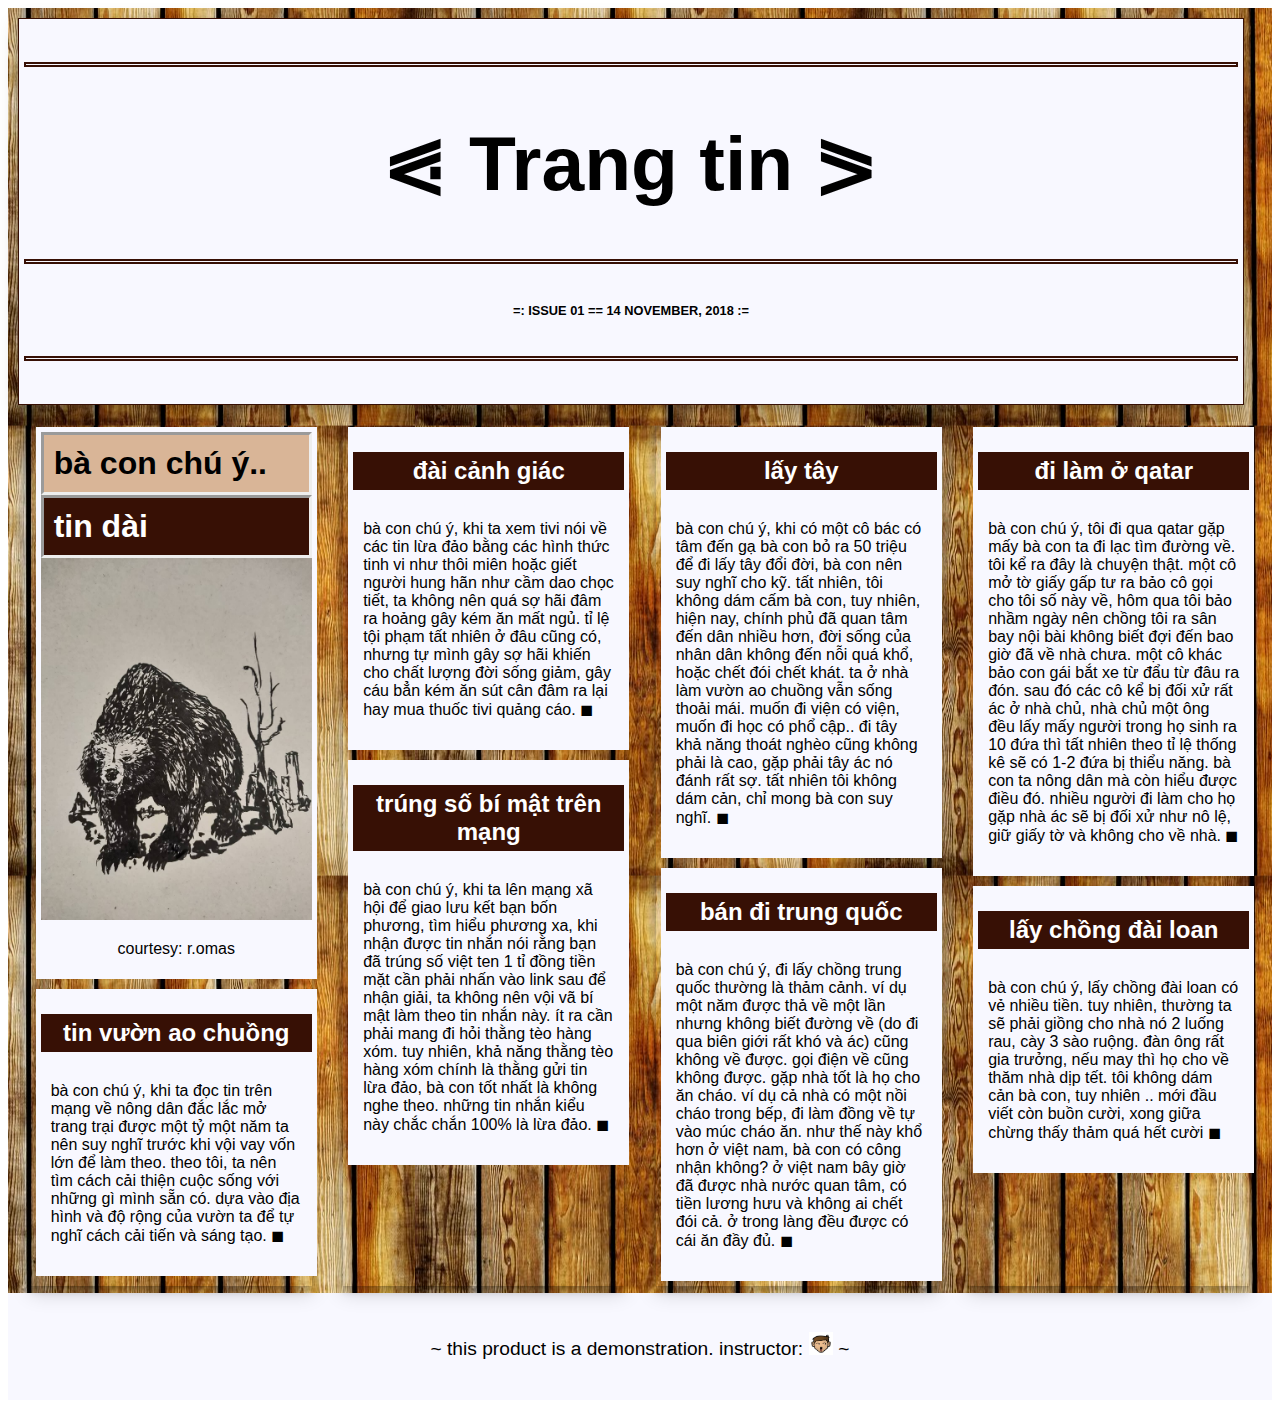
==== index.html @ b13876f1 "Add files via upload" ====
<!doctype html>
<html lang="vi">
  <head>

     <meta charset="utf-8">
    <meta name="viewport" content="width=device-width, initial-scale=1.0">
    <title> Trang tin </title>

    
    
    <style>

      * {
      box-sizing: border-box;
      }
      
      .flex-container {
      display: flex;
      flex-flow: column wrap;
      background: url(wood.jpg) repeat center;
      justify-content: space-around;
      }
     
      .header {
      background-color: ghostwhite;
      box-shadow: 0 4px 8px 0 rgba(0,0,0,0.2), 0 6px 20px 0 rgba(0,0,0,0.19);
      border: 1px solid #371005;
      width: 98%;
      margin: 10px;
      text-align: center;
      font-size: 2vw;
      font-family: helvetica;
      padding: 5px;
      }

      .line {
      border: 2px solid #371005;
      padding: 0.5px;
      }

      .navbar {
      display: flex;
      flex-direction: column;
      background-color: #371005;
      }

      .navbar a {
      color: white;
      font-size: 1.5vw;
      font-weight: bold;
      text-decoration: none;
      border-style: inset;
      text-align: left;
      padding: 10px;
      }

      .navbar a.active {
      background-color: #d9b597;
      color: black;
      }

      .navbar a:hover:not(.active) {
      background-color: #a74c2a;
      color: black;
      }

      .row {
      display: flex;
      width: 100%;
      flex-flow: row wrap;
      padding: 7px;
      justify-content: space-around;
      }

      .column {
      display: flex;
      width: 22.5%;
      box-shadow: 0 4px 8px 0 rgba(0,0,0,0.2), 0 6px 20px 0 rgba(0,0,0,0.19);      
      flex-flow: column wrap;
      align-items: center;
      }
      
      .piece {
      background-color: ghostwhite;
    width: 100%;
      height: auto;
      margin: 5px;
      padding: 5px;
      font-family: helvetica;
      }

      .news {
      color: white;
      background-color: #371005;
      padding: 5px;
      text-align: center;
      }

      .news-body {
      color: black;
      padding: 10px;
      }

      .footer {
      padding: 20px;
      text-align: center;
      background: ghostwhite;
      font-family: helvetica;
      font-size: 1vw;
      }

      @media only screen and (max-width: 600px) {
      .column {width: 95%;}
      .header {
      width: 96%;
      font-size: 3vw;
      }
      .navbar a {
      font-size: 3vw;
      }
      .footer {
      font-size: 2vw;
      }
      }
      @media only screen and (min-width: 600px) {
      .column {width: 45%;}
      .header {
      width: 97%;
      font-size: 3vw;
      }
      .navbar a {
      font-size: 2.5vw;
      }
      .footer {
      font-size: 1.5vw;
      }
      }
      @media only screen and (min-width: 992px) {
      .column {width: 22.5%;}
      }
   

    </style>
  </head>
  <body>
    <div class="flex-container">

      <div class="header">
	<p class="line"></p>
	<h1> &#10903 Trang tin &#10902 </h1>
	<p class="line"></p>
	<p style="font-size: 1vw;font-weight:bold"> =: ISSUE 01 == 14 NOVEMBER, 2018 := </p>
 	<p class="line"></p>
      </div>

      <div class="row">
	<div class="column">
	  <div class="piece">
	    <div class="navbar">
	      
	      <a class="active" href="index.html"> bà con chú ý.. </a>
	      <a href="post.html"> tin dài </a>
	      
	    </div>
	    <div>
	      <img src="bear.jpg" alt="bear by r.omas" width="100%">
	      <div> <p style="text-align: center"> courtesy: r.omas </p> </div>
	    </div>
	  </div>
	
	  <div class="piece">
	    <article>
	      <h2 class="news"> tin vườn ao chuồng   </h2>
	      <p class="news-body">
		bà con chú ý, khi ta đọc tin trên mạng về nông dân đắc lắc mở trang trại được một tỷ một năm ta nên suy nghĩ trước khi vội vay vốn lớn để làm theo. theo tôi, ta nên tìm cách cải thiện cuộc sống với những gì mình sẵn có. dựa vào địa hình và độ rộng của vườn ta để tự nghĩ cách cải tiến và sáng tạo. &#9724
	      </p>
	    </article>
	  </div>
	  
	</div>
	
	<div class="column">
	  <div class="piece"> <h2 class="news"> đài cảnh giác </h2>
	    <p class="news-body"> bà con chú ý, khi ta xem tivi nói về các tin lừa đảo bằng các hình thức tinh vi như thôi miên hoặc giết người hung hãn như cầm dao chọc tiết, ta không nên quá sợ hãi đâm ra hoảng gây kém ăn mất ngủ. tỉ lệ tội phạm tất nhiên ở đâu cũng có, nhưng tự mình gây sợ hãi khiến cho chất lượng đời sống giảm, gây cáu bẳn kém ăn sút cân đâm ra lại hay mua thuốc tivi quảng cáo. &#9724</p>
	  </div>
	  <div class="piece"> <h2 class="news"> trúng số bí mật trên mạng  </h2>
	    <p class="news-body"> bà con chú ý, khi ta lên mạng xã hội để giao lưu kết bạn bốn phương, tìm hiểu phương xa, khi nhận được tin nhắn nói rằng bạn đã trúng số việt ten 1 tỉ đồng tiền mặt cần phải nhấn vào link sau để nhận giải, ta không nên vội vã bí mật làm theo tin nhắn này. ít ra cần phải mang đi hỏi thằng tèo hàng xóm. tuy nhiên, khả năng thằng tèo hàng xóm chính là thằng gửi tin lừa đảo, bà con tốt nhất là không nghe theo. những tin nhắn kiểu này chắc chắn 100% là lừa đảo. &#9724 </p>
	  </div>
	</div>
	<div class="column">
	  <div class="piece"> <h2 class="news"> lấy tây  </h2>
	    <p class="news-body"> bà con chú ý, khi có một cô bác có tâm đến gạ bà con bỏ ra 50 triệu để đi lấy tây đổi đời, bà con nên suy nghĩ cho kỹ. tất nhiên, tôi không dám cấm bà con, tuy nhiên, hiện nay, chính phủ đã quan tâm đến dân nhiều hơn, đời sống của nhân dân không đến nỗi quá khổ, hoặc chết đói chết khát. ta ở nhà làm vườn ao chuồng vẫn sống thoải mái. muốn đi viện có viện, muốn đi học có phổ cập.. đi tây khả năng thoát nghèo cũng không phải là cao, gặp phải tây ác nó đánh rất sợ. tất nhiên tôi không dám cản, chỉ mong bà con suy nghĩ. &#9724 </p>
	  </div>
	
	  <div class="piece"> <h2 class="news"> bán đi trung quốc  </h2>
	    <p class="news-body"> bà con chú ý, đi lấy chồng trung quốc thường là thảm cảnh. ví dụ một năm được thả về một lần nhưng không biết đường về (do đi qua biên giới rất khó và ác) cũng không về được. gọi điện về cũng không được. gặp nhà tốt là họ cho ăn cháo. ví dụ cả nhà có một nồi cháo trong bếp, đi làm đồng về tự vào múc cháo ăn. như thế này khổ hơn ở việt nam, bà con có công nhận không? ở việt nam bây giờ đã được nhà nước quan tâm, có tiền lương hưu và không ai chết đói cả. ở trong làng đều được có cái ăn đầy đủ. &#9724</p>
	  </div>
	</div>
	<div class="column">
	  <div class="piece"> <h2 class="news"> đi làm ở qatar   </h2>
	    <p class="news-body"> bà con chú ý, tôi đi qua qatar gặp mấy bà con ta đi lạc tìm đường về. tôi kể ra đây là chuyện thật. một cô mở tờ giấy gấp tư ra bảo cô gọi cho tôi số này về, hôm qua tôi bảo nhầm ngày nên chồng tôi ra sân bay nội bài không biết đợi đến bao giờ đã về nhà chưa. một cô khác bảo con gái bắt xe từ đẩu từ đâu ra đón. sau đó các cô kể bị đối xử rất ác ở nhà chủ, nhà chủ một ông  đều lấy mấy người trong họ sinh ra 10 đứa thì tất nhiên theo tỉ lệ thống kê sẽ có 1-2 đứa bị thiểu năng. bà con ta nông dân mà còn hiểu được điều đó. nhiều người đi làm cho họ gặp nhà ác sẽ bị đối xử như nô lệ, giữ giấy tờ và không cho về nhà. &#9724  </p> </div>

	  <div class="piece"> <h2 class="news"> lấy chồng đài loan   </h2>
	    <p class="news-body"> bà con chú ý, lấy chồng đài loan có vẻ nhiều tiền. tuy nhiên, thường ta sẽ phải giồng cho nhà nó 2 luống rau, cày 3 sào ruộng. đàn ông rất gia trưởng, nếu may thì họ cho về thăm nhà dịp tết. tôi không dám cản bà con, tuy nhiên .. mới đầu viết còn buồn cười, xong giữa chừng thấy thảm quá hết cười &#9724 </p> </div>
	</div>
      </div>
    </div>

    <div class="footer">
      <p> ~ this product is a demonstration. instructor: <img src="mint.jpg" alt="t.hang" width="2%"> ~ </p>
      </div>
    
  </body>
</html>
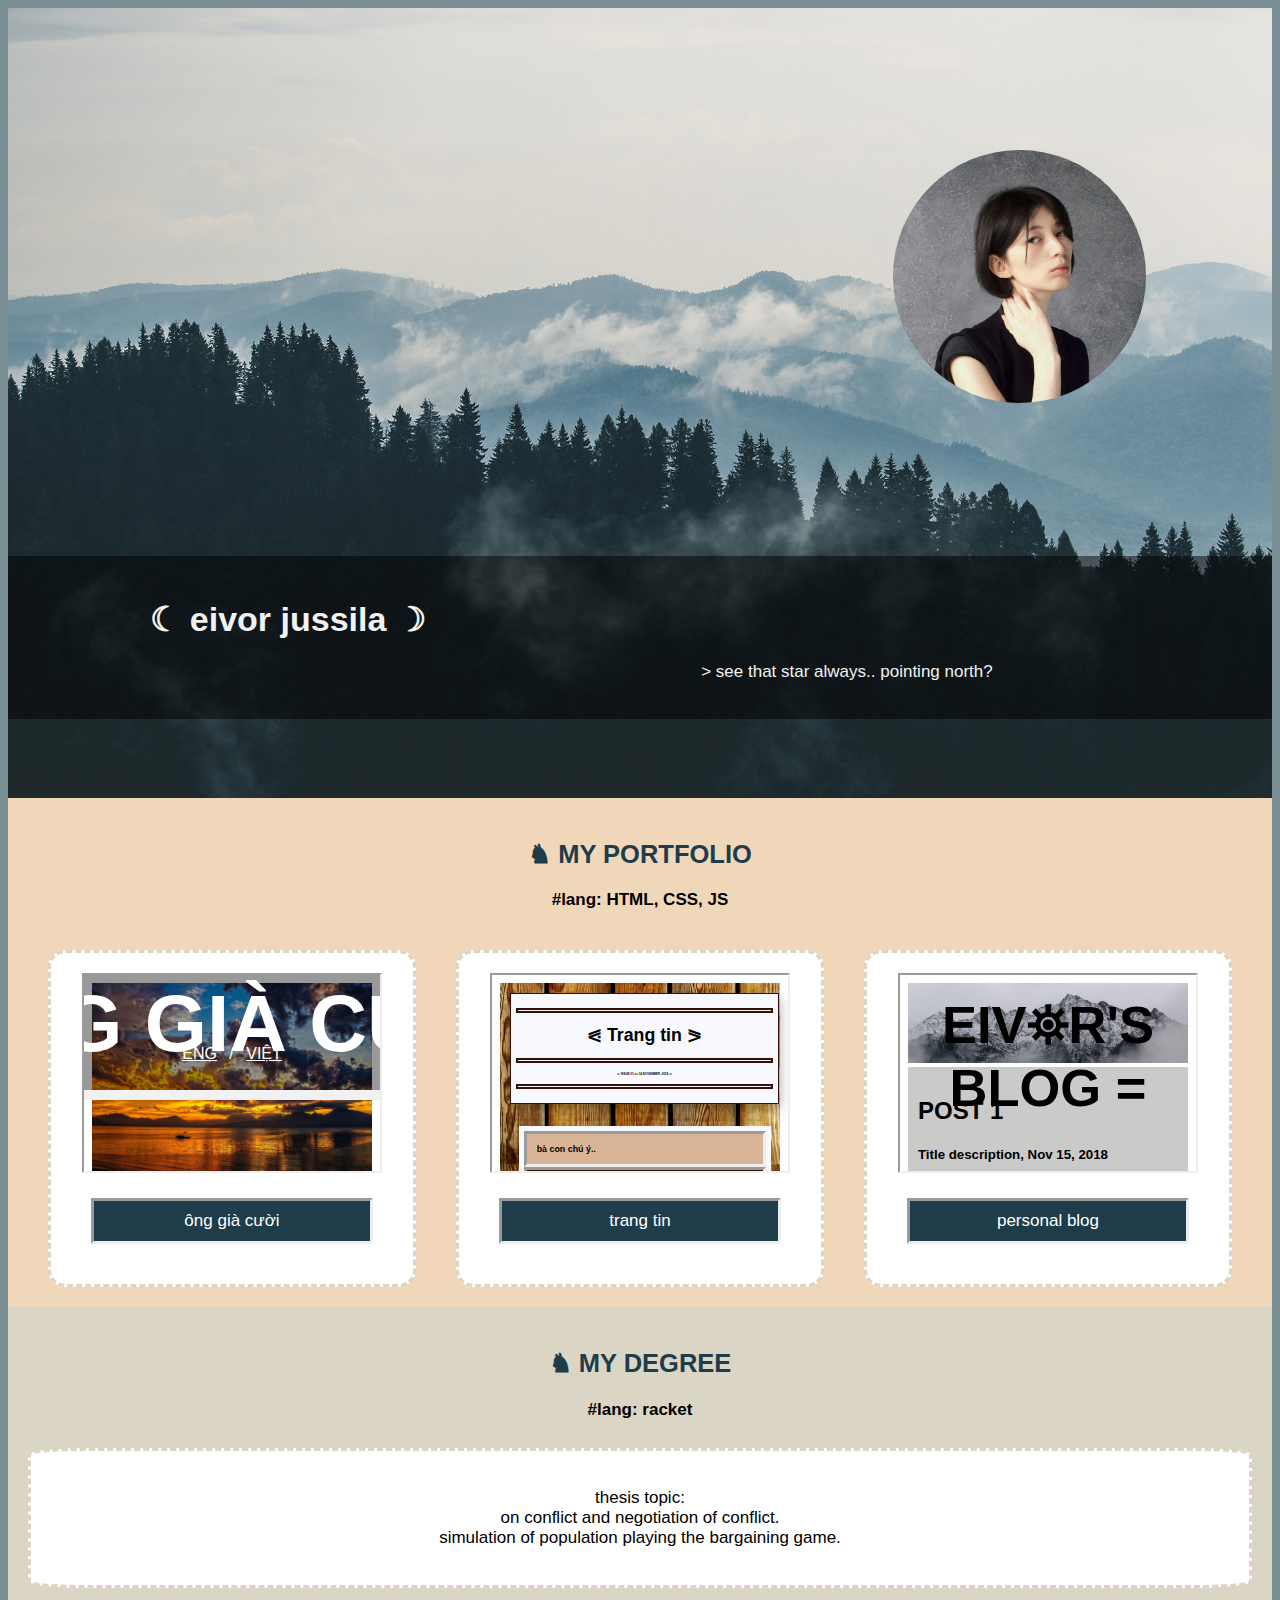
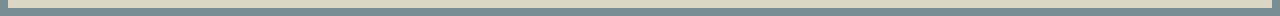
==== commit 70195afd: "Add files via upload" ====
--- a/index.html
+++ b/index.html
@@ -1,215 +1,172 @@
 <!doctype html>
-<html lang="vi">
-  <head>
+<html>
+<head>
+  <title>eivor</title>
+  <meta charset="utf-8">
+<meta name="viewport" content="width=device-width, initial-scale=1">
+<style type="text/css">
+* {
+  box-sizing: border-box;
+}
 
-     <meta charset="utf-8">
-    <meta name="viewport" content="width=device-width, initial-scale=1.0">
-    <title> Trang tin </title>
+body {
+  background-color: #798e93;
 
-    
-    
-    <style>
+  font-family: arial;
+  font-size: 17px;
+}
 
-      * {
-      box-sizing: border-box;
-      }
-      
-      .flex-container {
-      display: flex;
-      flex-flow: column wrap;
-      background: url(wood.jpg) repeat center;
-      justify-content: space-around;
-      }
-     
-      .header {
-      background-color: ghostwhite;
-      box-shadow: 0 4px 8px 0 rgba(0,0,0,0.2), 0 6px 20px 0 rgba(0,0,0,0.19);
-      border: 1px solid #371005;
-      width: 98%;
-      margin: 10px;
-      text-align: center;
-      font-size: 2vw;
-      font-family: helvetica;
-      padding: 5px;
-      }
+h2 {
+  color: #1f3c4a;
+}
 
-      .line {
-      border: 2px solid #371005;
-      padding: 0.5px;
-      }
 
-      .navbar {
-      display: flex;
-      flex-direction: column;
-      background-color: #371005;
-      }
 
-      .navbar a {
-      color: white;
-      font-size: 1.5vw;
-      font-weight: bold;
-      text-decoration: none;
-      border-style: inset;
-      text-align: left;
-      padding: 10px;
-      }
+.container {
+  position: relative;
+  width: 100%;
+  margin: 0 auto;
+}
 
-      .navbar a.active {
-      background-color: #d9b597;
-      color: black;
-      }
+.container img {
+  vertical-align: middle;
+}
 
-      .navbar a:hover:not(.active) {
-      background-color: #a74c2a;
-      color: black;
-      }
+.container .ava {
+  width: 20%;
+  position: absolute;
+  bottom: 50%;
+  left: 70%;
+  border-radius: 50%;
+}
 
-      .row {
-      display: flex;
-      width: 100%;
-      flex-flow: row wrap;
-      padding: 7px;
-      justify-content: space-around;
-      }
+.container .content {
+  position: absolute;
+  bottom: 10%;
+  background: rgba(0,0,0);
+  background: rgba(0,0,0,0.5);
+  color: #f1f1f1;
+  width: 100%;
+  padding: 20px;
+}
 
-      .column {
-      display: flex;
-      width: 22.5%;
-      box-shadow: 0 4px 8px 0 rgba(0,0,0,0.2), 0 6px 20px 0 rgba(0,0,0,0.19);      
-      flex-flow: column wrap;
-      align-items: center;
-      }
-      
-      .piece {
-      background-color: ghostwhite;
-    width: 100%;
-      height: auto;
-      margin: 5px;
-      padding: 5px;
-      font-family: helvetica;
-      }
+.bodybox {
+  display: flex;
+  flex-flow: column wrap;
+  height: auto;
+}
 
-      .news {
-      color: white;
-      background-color: #371005;
-      padding: 5px;
-      text-align: center;
-      }
+.section, .row {
+  background-color: #f1d7b9;
+}
 
-      .news-body {
-      color: black;
-      padding: 10px;
-      }
+.section, .row, .degree {
+  padding: 20px;
+  text-align: center;
+}
 
-      .footer {
-      padding: 20px;
-      text-align: center;
-      background: ghostwhite;
-      font-family: helvetica;
-      font-size: 1vw;
-      }
+.degree {
+  background-color: #dbd5c5;
+}
 
-      @media only screen and (max-width: 600px) {
-      .column {width: 95%;}
-      .header {
-      width: 96%;
-      font-size: 3vw;
-      }
-      .navbar a {
-      font-size: 3vw;
-      }
-      .footer {
-      font-size: 2vw;
-      }
-      }
-      @media only screen and (min-width: 600px) {
-      .column {width: 45%;}
-      .header {
-      width: 97%;
-      font-size: 3vw;
-      }
-      .navbar a {
-      font-size: 2.5vw;
-      }
-      .footer {
-      font-size: 1.5vw;
-      }
-      }
-      @media only screen and (min-width: 992px) {
-      .column {width: 22.5%;}
-      }
-   
+.row {
+  display: flex;
+  flex-flow: row wrap;
+  height: auto;
+  justify-content: space-around;
+}
 
-    </style>
-  </head>
-  <body>
-    <div class="flex-container">
+.card {
+  width: 30%;
+}
 
-      <div class="header">
-	<p class="line"></p>
-	<h1> &#10903 Trang tin &#10902 </h1>
-	<p class="line"></p>
-	<p style="font-size: 1vw;font-weight:bold"> =: ISSUE 01 == 14 NOVEMBER, 2018 := </p>
- 	<p class="line"></p>
-      </div>
+.card, .strip {
+    box-shadow: 0 4px 8px 0 rgba(0,0,0,0,2);
+    transition: 0.3s;
+    padding: 20px;
+    background-color: white;
+    border-radius: 5%;
+    border: 3px dashed #dbd5c5;
+    text-align: center;
+}
 
-      <div class="row">
-	<div class="column">
-	  <div class="piece">
-	    <div class="navbar">
-	      
-	      <a class="active" href="index.html"> bà con chú ý.. </a>
-	      <a href="post.html"> tin dài </a>
-	      
-	    </div>
-	    <div>
-	      <img src="bear.jpg" alt="bear by r.omas" width="100%">
-	      <div> <p style="text-align: center"> courtesy: r.omas </p> </div>
-	    </div>
-	  </div>
-	
-	  <div class="piece">
-	    <article>
-	      <h2 class="news"> tin vườn ao chuồng   </h2>
-	      <p class="news-body">
-		bà con chú ý, khi ta đọc tin trên mạng về nông dân đắc lắc mở trang trại được một tỷ một năm ta nên suy nghĩ trước khi vội vay vốn lớn để làm theo. theo tôi, ta nên tìm cách cải thiện cuộc sống với những gì mình sẵn có. dựa vào địa hình và độ rộng của vườn ta để tự nghĩ cách cải tiến và sáng tạo. &#9724
-	      </p>
-	    </article>
-	  </div>
-	  
-	</div>
-	
-	<div class="column">
-	  <div class="piece"> <h2 class="news"> đài cảnh giác </h2>
-	    <p class="news-body"> bà con chú ý, khi ta xem tivi nói về các tin lừa đảo bằng các hình thức tinh vi như thôi miên hoặc giết người hung hãn như cầm dao chọc tiết, ta không nên quá sợ hãi đâm ra hoảng gây kém ăn mất ngủ. tỉ lệ tội phạm tất nhiên ở đâu cũng có, nhưng tự mình gây sợ hãi khiến cho chất lượng đời sống giảm, gây cáu bẳn kém ăn sút cân đâm ra lại hay mua thuốc tivi quảng cáo. &#9724</p>
-	  </div>
-	  <div class="piece"> <h2 class="news"> trúng số bí mật trên mạng  </h2>
-	    <p class="news-body"> bà con chú ý, khi ta lên mạng xã hội để giao lưu kết bạn bốn phương, tìm hiểu phương xa, khi nhận được tin nhắn nói rằng bạn đã trúng số việt ten 1 tỉ đồng tiền mặt cần phải nhấn vào link sau để nhận giải, ta không nên vội vã bí mật làm theo tin nhắn này. ít ra cần phải mang đi hỏi thằng tèo hàng xóm. tuy nhiên, khả năng thằng tèo hàng xóm chính là thằng gửi tin lừa đảo, bà con tốt nhất là không nghe theo. những tin nhắn kiểu này chắc chắn 100% là lừa đảo. &#9724 </p>
-	  </div>
-	</div>
-	<div class="column">
-	  <div class="piece"> <h2 class="news"> lấy tây  </h2>
-	    <p class="news-body"> bà con chú ý, khi có một cô bác có tâm đến gạ bà con bỏ ra 50 triệu để đi lấy tây đổi đời, bà con nên suy nghĩ cho kỹ. tất nhiên, tôi không dám cấm bà con, tuy nhiên, hiện nay, chính phủ đã quan tâm đến dân nhiều hơn, đời sống của nhân dân không đến nỗi quá khổ, hoặc chết đói chết khát. ta ở nhà làm vườn ao chuồng vẫn sống thoải mái. muốn đi viện có viện, muốn đi học có phổ cập.. đi tây khả năng thoát nghèo cũng không phải là cao, gặp phải tây ác nó đánh rất sợ. tất nhiên tôi không dám cản, chỉ mong bà con suy nghĩ. &#9724 </p>
-	  </div>
-	
-	  <div class="piece"> <h2 class="news"> bán đi trung quốc  </h2>
-	    <p class="news-body"> bà con chú ý, đi lấy chồng trung quốc thường là thảm cảnh. ví dụ một năm được thả về một lần nhưng không biết đường về (do đi qua biên giới rất khó và ác) cũng không về được. gọi điện về cũng không được. gặp nhà tốt là họ cho ăn cháo. ví dụ cả nhà có một nồi cháo trong bếp, đi làm đồng về tự vào múc cháo ăn. như thế này khổ hơn ở việt nam, bà con có công nhận không? ở việt nam bây giờ đã được nhà nước quan tâm, có tiền lương hưu và không ai chết đói cả. ở trong làng đều được có cái ăn đầy đủ. &#9724</p>
-	  </div>
-	</div>
-	<div class="column">
-	  <div class="piece"> <h2 class="news"> đi làm ở qatar   </h2>
-	    <p class="news-body"> bà con chú ý, tôi đi qua qatar gặp mấy bà con ta đi lạc tìm đường về. tôi kể ra đây là chuyện thật. một cô mở tờ giấy gấp tư ra bảo cô gọi cho tôi số này về, hôm qua tôi bảo nhầm ngày nên chồng tôi ra sân bay nội bài không biết đợi đến bao giờ đã về nhà chưa. một cô khác bảo con gái bắt xe từ đẩu từ đâu ra đón. sau đó các cô kể bị đối xử rất ác ở nhà chủ, nhà chủ một ông  đều lấy mấy người trong họ sinh ra 10 đứa thì tất nhiên theo tỉ lệ thống kê sẽ có 1-2 đứa bị thiểu năng. bà con ta nông dân mà còn hiểu được điều đó. nhiều người đi làm cho họ gặp nhà ác sẽ bị đối xử như nô lệ, giữ giấy tờ và không cho về nhà. &#9724  </p> </div>
+.strip {
+  width: 100%;
+}
 
-	  <div class="piece"> <h2 class="news"> lấy chồng đài loan   </h2>
-	    <p class="news-body"> bà con chú ý, lấy chồng đài loan có vẻ nhiều tiền. tuy nhiên, thường ta sẽ phải giồng cho nhà nó 2 luống rau, cày 3 sào ruộng. đàn ông rất gia trưởng, nếu may thì họ cho về thăm nhà dịp tết. tôi không dám cản bà con, tuy nhiên .. mới đầu viết còn buồn cười, xong giữa chừng thấy thảm quá hết cười &#9724 </p> </div>
-	</div>
-      </div>
+.desc {
+  border-style: inset;
+  padding: 10px;
+  margin: 20px;
+  background-color: #1f3c4a;
+}
+
+a:link, a:visited {
+  text-decoration: none;
+  text-align: center;
+  color: white;
+}
+
+a:hover .desc, a:active .desc {
+  background-color: #798e93;
+  text-decoration: underline;
+}
+
+
+</style>
+</head>
+<body>
+  <div class="container">
+    <div class="headerimg">
+    <img class="ava" src="human3.jpg">
+</div>
+    <img src="forest.jpg" alt="lake" style="width:100%">
+    <div class="content">
+      <h1 style="margin-left: 10%"> &#9790 eivor jussila &#9789 </h2>
+      <p style="margin-left: 55%"> &#62 see that star always.. pointing north?  </p>
     </div>
+   </div>
+</div>
 
-    <div class="footer">
-      <p> ~ this product is a demonstration. instructor: <img src="mint.jpg" alt="t.hang" width="2%"> ~ </p>
-      </div>
-    
-  </body>
-</html>
+<div class="bodybox">
+  <div class="section">
+    <h2> &#9822 MY PORTFOLIO </h2>
+    <b > #lang: HTML, CSS, JS </b>
+  </div>
 
+  <div class="row">
+    <div class="card"> 
+      <iframe src="onggiacuoi.html" height="200" width="300"></iframe>  
+      <a href="onggiacuoi.html" target="_blank">
+        <div class="desc">
+        ông già cười </div> </a> </div>
+
+    <div class="card"> 
+      <iframe src="trangtin.html" height="200" width="300"></iframe>
+      <a href="trangtin.html" target="_blank">
+        <div class="desc"> trang tin
+        </div> </a> </div>
+
+    <div class="card"> 
+      <iframe src="blog.html" height="200" width="300"></iframe>
+      <a href="blog.html" target="_blank">
+        <div class="desc">  personal blog </div>
+        </a> </div>
+  </div>  
+  
+  <div class="degree">
+    <div style="height: 100px">
+    <h2> &#9822 MY DEGREE </h2>
+    <b >#lang: racket</b>
+  </div>
+    <div class="strip">
+      <p> thesis topic: <br>
+      on conflict and negotiation of conflict. <br>
+      simulation of population playing the bargaining game. </p>
+    </div>
+  </div>
+  
+</div>
+
+</body>
+</html>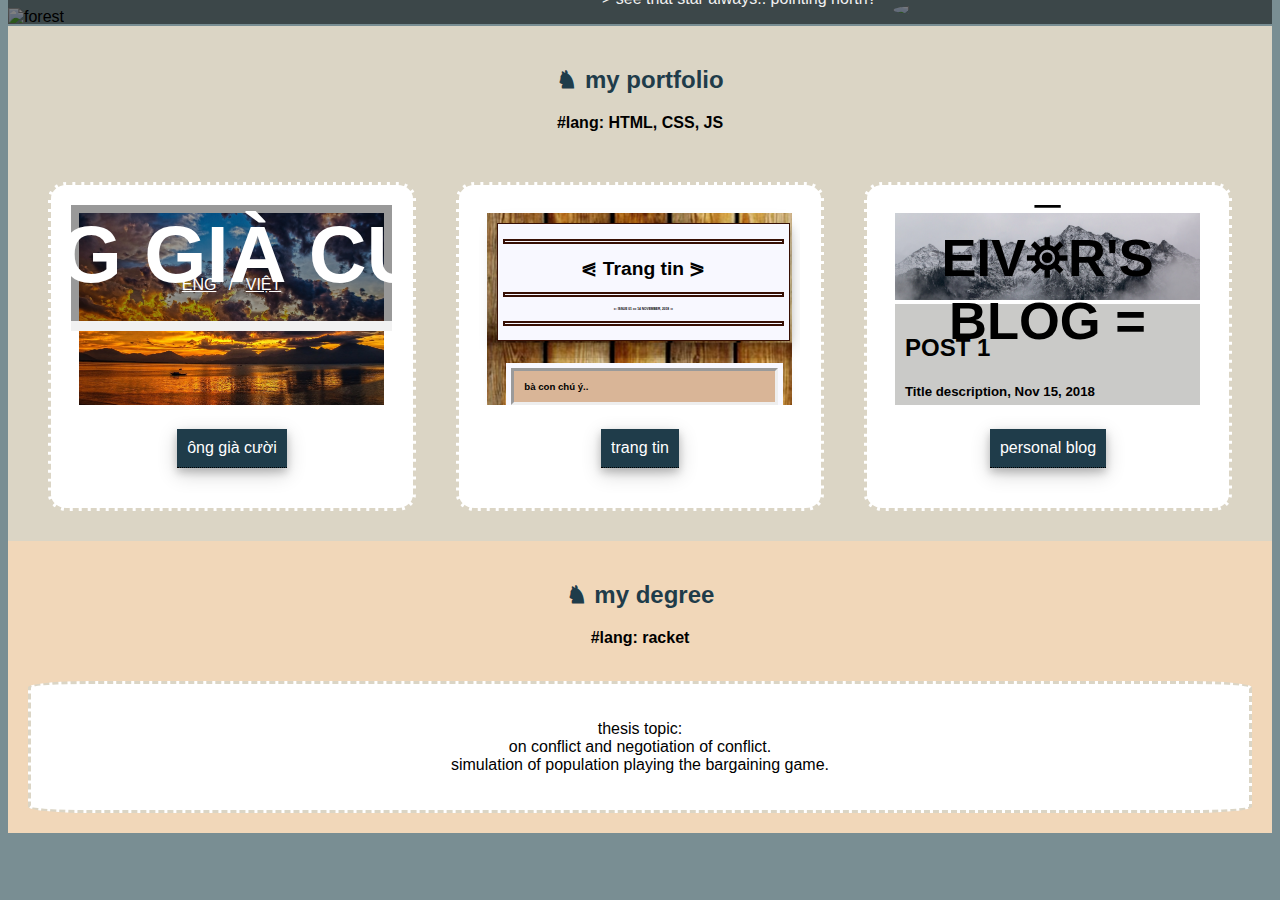
==== commit 5c72d3b5: "Add files via upload" ====
--- a/index.html
+++ b/index.html
@@ -1,53 +1,67 @@
 <!doctype html>
-<html>
+<html lang="en">
 <head>
   <title>eivor</title>
   <meta charset="utf-8">
-<meta name="viewport" content="width=device-width, initial-scale=1">
-<style type="text/css">
+  <meta name="viewport" content="width=device-width, initial-scale=1">
+  <meta name="description" content="eivor's cv">
+  <meta name="keywords" content="HTML,CSS,JS,Racket,game theory">
+  <meta name="author" content="eivor jussila">
+
+  <style type="text/css">
+
 * {
   box-sizing: border-box;
 }
-
 body {
   background-color: #798e93;
-
   font-family: arial;
-  font-size: 17px;
-}
-
-h2 {
-  color: #1f3c4a;
-}
-
-
-
+}
 .container {
   position: relative;
   width: 100%;
   margin: 0 auto;
 }
-
-.container img {
-  vertical-align: middle;
-}
-
 .container .ava {
   width: 20%;
   position: absolute;
-  bottom: 50%;
+  bottom: 45%;
   left: 70%;
   border-radius: 50%;
 }
-
-.container .content {
+.container .headercontent {
   position: absolute;
   bottom: 10%;
   background: rgba(0,0,0);
   background: rgba(0,0,0,0.5);
   color: #f1f1f1;
   width: 100%;
-  padding: 20px;
+}
+
+.headercontent h1 {
+  margin-left: 15%;
+}
+
+.headercontent p {
+  margin-left: 47%;
+}
+
+@media screen and (max-width: 600px) {
+.headercontent h1 {
+    font-size: 6vw;
+    margin-left: 10%;
+  }
+.headercontent p {
+    font-size: 3vw;
+    margin-left: 20%;
+  }
+}
+
+
+
+/*body style*/
+h2 {
+  color: #1f3c4a;
 }
 
 .bodybox {
@@ -57,7 +71,8 @@
 }
 
 .section, .row {
-  background-color: #f1d7b9;
+/*  background-color: #f1d7b9;*/
+  background-color: #dbd5c5;
 }
 
 .section, .row, .degree {
@@ -65,8 +80,13 @@
   text-align: center;
 }
 
+.section h2::before, .degree h2::before {
+  content: "\265E";
+}
+
 .degree {
-  background-color: #dbd5c5;
+  background-color: #f1d7b9;
+  
 }
 
 .row {
@@ -76,8 +96,55 @@
   justify-content: space-around;
 }
 
+iframe {
+  height: 200px;
+  width: 100%;
+  border: none;
+}
+
+.tooltip {
+  position: relative;
+  display: inline-block;
+  border-bottom: 1px dotted black;
+}
+
+.tooltip .tooltiptext {
+  visibility: hidden;
+  width: 120px;
+  background-color: black;
+  color: #fff;
+  text-align: center;
+  border-radius: 6px;
+  padding: 5px 0;
+  position: absolute;
+  z-index: 1;
+  top: 150%;
+  left: 50%;
+  margin-left: -60px;
+
+  opacity: 0;
+  transition: opacity 1s;
+}
+
+.tooltip .tooltiptext::after {
+  content: '';
+  position: absolute;
+  bottom: 100%;
+  left: 50%;
+  margin-left: -5px;
+  border-width: 5px;
+  border-style: solid;
+  border-color: transparent transparent black transparent;
+}
+
+.tooltip:hover .tooltiptext {
+  visibility: visible;
+  opacity: 0.9;
+}
+
 .card {
   width: 30%;
+  margin: 10px;
 }
 
 .card, .strip {
@@ -95,10 +162,11 @@
 }
 
 .desc {
-  border-style: inset;
+/*  border-style: inset; */
   padding: 10px;
   margin: 20px;
   background-color: #1f3c4a;
+  box-shadow: 0 4px 8px 0 rgba(0,0,0,0.2), 0 6px 20px 0 rgba(0,0,0,0.19);
 }
 
 a:link, a:visited {
@@ -112,51 +180,97 @@
   text-decoration: underline;
 }
 
+@media screen and (max-width: 600px) {
+  .row {
+    flex-flow: column wrap;
+  }
+  .card {
+    width: 100%;
+  }
+}
+
+@media screen and (min-width: 600px) {
+  .row {
+    flex-flow: row wrap;
+  }
+  .card {
+    width: 45%;
+  }
+}
+
+@media screen and (min-width: 1000px)
+{
+  .card {
+    width: 30%;
+  }
+}
 
 </style>
 </head>
 <body>
   <div class="container">
     <div class="headerimg">
-    <img class="ava" src="human3.jpg">
+      <picture>
+        <source media="(max-width:400px)" srcset="./img/humans.jpg">
+        <source media="(min-width:400px)" srcset="./img/humanm.jpg">
+        <source media="(min-width:800px)" srcset="./img/humanl.jpg">
+        <img class="ava" src="../img/humanl.jpg" width="auto">
+      </picture>
 </div>
-    <img src="forest.jpg" alt="lake" style="width:100%">
-    <div class="content">
-      <h1 style="margin-left: 10%"> &#9790 eivor jussila &#9789 </h2>
-      <p style="margin-left: 55%"> &#62 see that star always.. pointing north?  </p>
+
+<picture>
+  <source media="(max-width:400px)" srcset="./img/forests.jpg">
+  <source media="(min-width:400px)" srcset="./img/forestm.jpg">
+  <source media="(min-width:800px)" srcset="./img/forestl.jpg">
+  <source media="(min-width:1300px)" srcset="./img/forestxl.jpg">
+  <img src="../img/forestl.jpg" alt="forest" style="width:100%">
+</picture>
+
+<div class="headercontent">
+  <h1 > &#9790 eivor jussila &#9789 </h2>
+  <p > &#62 see that star always.. pointing north?  </p>
     </div>
    </div>
 </div>
 
+<!--body-->
+
 <div class="bodybox">
   <div class="section">
-    <h2> &#9822 MY PORTFOLIO </h2>
+    <h2>  my portfolio </h2>
     <b > #lang: HTML, CSS, JS </b>
   </div>
 
   <div class="row">
     <div class="card"> 
-      <iframe src="onggiacuoi.html" height="200" width="300"></iframe>  
+      <iframe src="onggiacuoi.html">
+      </iframe>  
+      
       <a href="onggiacuoi.html" target="_blank">
-        <div class="desc">
+        <div class="desc tooltip">
+          <span class="tooltiptext">open a new window</span>
         ông già cười </div> </a> </div>
 
     <div class="card"> 
-      <iframe src="trangtin.html" height="200" width="300"></iframe>
+      <iframe src="trangtin.html"></iframe>
       <a href="trangtin.html" target="_blank">
-        <div class="desc"> trang tin
+        <div class="desc tooltip">
+    <span class="tooltiptext">open a new window</span>
+         trang tin
         </div> </a> </div>
 
     <div class="card"> 
-      <iframe src="blog.html" height="200" width="300"></iframe>
+      <iframe src="blog.html"></iframe>
       <a href="blog.html" target="_blank">
-        <div class="desc">  personal blog </div>
+        <div class="desc tooltip"> 
+<span class="tooltiptext">open a new window</span>
+         personal blog </div>
         </a> </div>
   </div>  
   
   <div class="degree">
     <div style="height: 100px">
-    <h2> &#9822 MY DEGREE </h2>
+    <h2> my degree </h2>
     <b >#lang: racket</b>
   </div>
     <div class="strip">
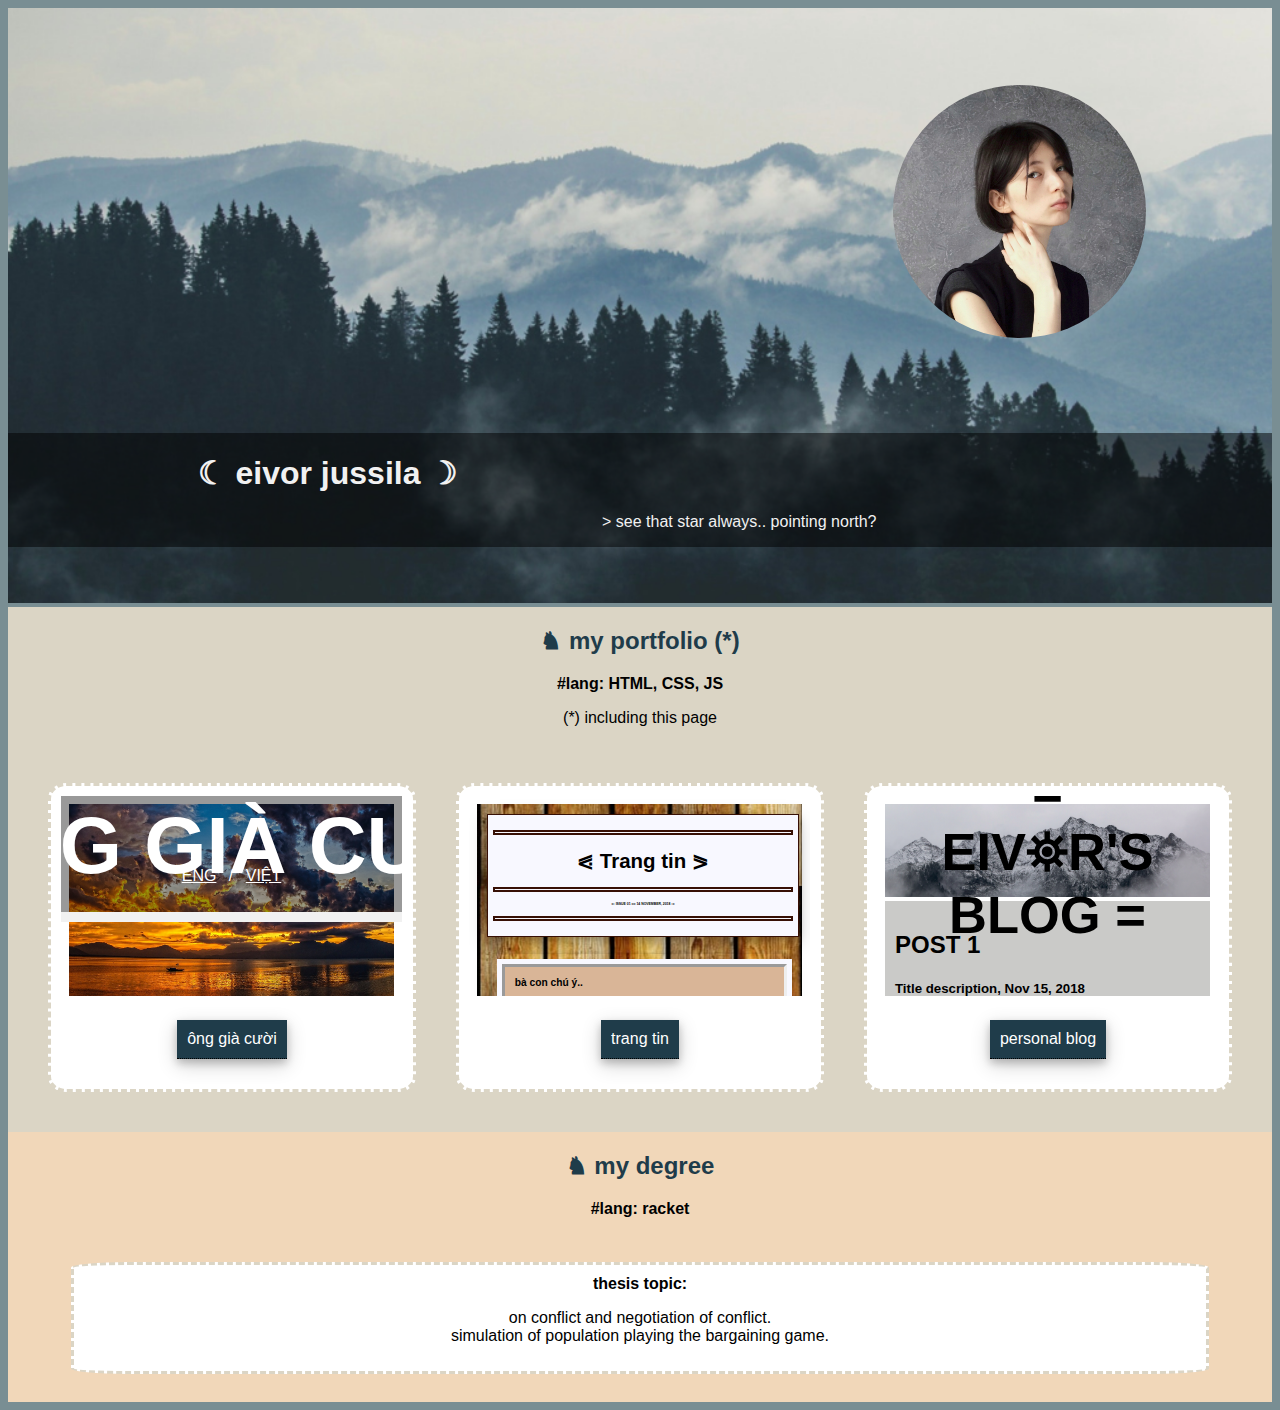
==== commit 86a970b6: "Add files via upload" ====
--- a/index.html
+++ b/index.html
@@ -71,12 +71,10 @@
 }
 
 .section, .row {
-/*  background-color: #f1d7b9;*/
   background-color: #dbd5c5;
 }
 
 .section, .row, .degree {
-  padding: 20px;
   text-align: center;
 }
 
@@ -86,7 +84,6 @@
 
 .degree {
   background-color: #f1d7b9;
-  
 }
 
 .row {
@@ -94,6 +91,7 @@
   flex-flow: row wrap;
   height: auto;
   justify-content: space-around;
+  padding: 20px;
 }
 
 iframe {
@@ -144,13 +142,11 @@
 
 .card {
   width: 30%;
-  margin: 10px;
+  margin: 20px auto;
 }
 
 .card, .strip {
-    box-shadow: 0 4px 8px 0 rgba(0,0,0,0,2);
-    transition: 0.3s;
-    padding: 20px;
+    padding: 10px;
     background-color: white;
     border-radius: 5%;
     border: 3px dashed #dbd5c5;
@@ -158,7 +154,8 @@
 }
 
 .strip {
-  width: 100%;
+  width: 90%;
+  margin: 10px auto;
 }
 
 .desc {
@@ -183,9 +180,10 @@
 @media screen and (max-width: 600px) {
   .row {
     flex-flow: column wrap;
+    align-items: space-around;
   }
   .card {
-    width: 100%;
+    width: 90%;
   }
 }
 
@@ -237,8 +235,9 @@
 
 <div class="bodybox">
   <div class="section">
-    <h2>  my portfolio </h2>
+    <h2>  my portfolio (*) </h2>
     <b > #lang: HTML, CSS, JS </b>
+    <p> (*) including this page<p>
   </div>
 
   <div class="row">
@@ -274,8 +273,8 @@
     <b >#lang: racket</b>
   </div>
     <div class="strip">
-      <p> thesis topic: <br>
-      on conflict and negotiation of conflict. <br>
+      <b> thesis topic: <b>
+      <p style="font-weight: normal"> on conflict and negotiation of conflict. <br>
       simulation of population playing the bargaining game. </p>
     </div>
   </div>
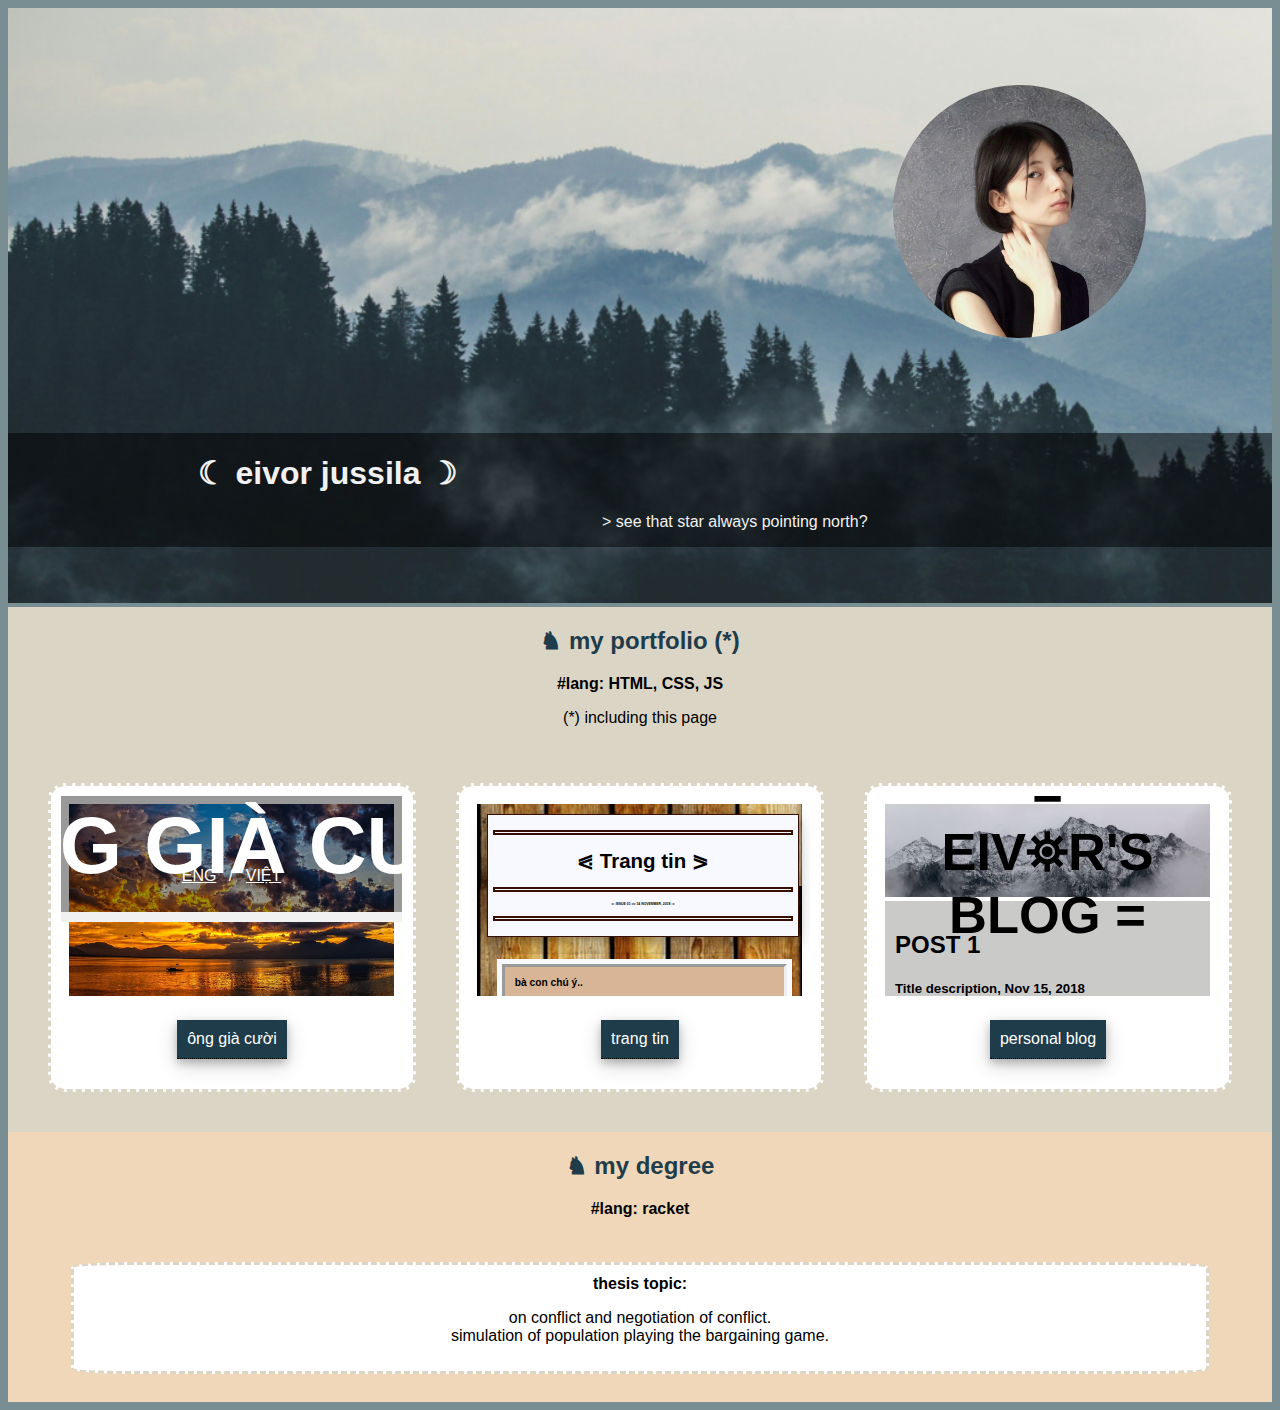
==== commit 90230aa4: "Add files via upload" ====
--- a/index.html
+++ b/index.html
@@ -226,7 +226,7 @@
 
 <div class="headercontent">
   <h1 > &#9790 eivor jussila &#9789 </h2>
-  <p > &#62 see that star always.. pointing north?  </p>
+  <p > &#62 see that star always pointing north?  </p>
     </div>
    </div>
 </div>
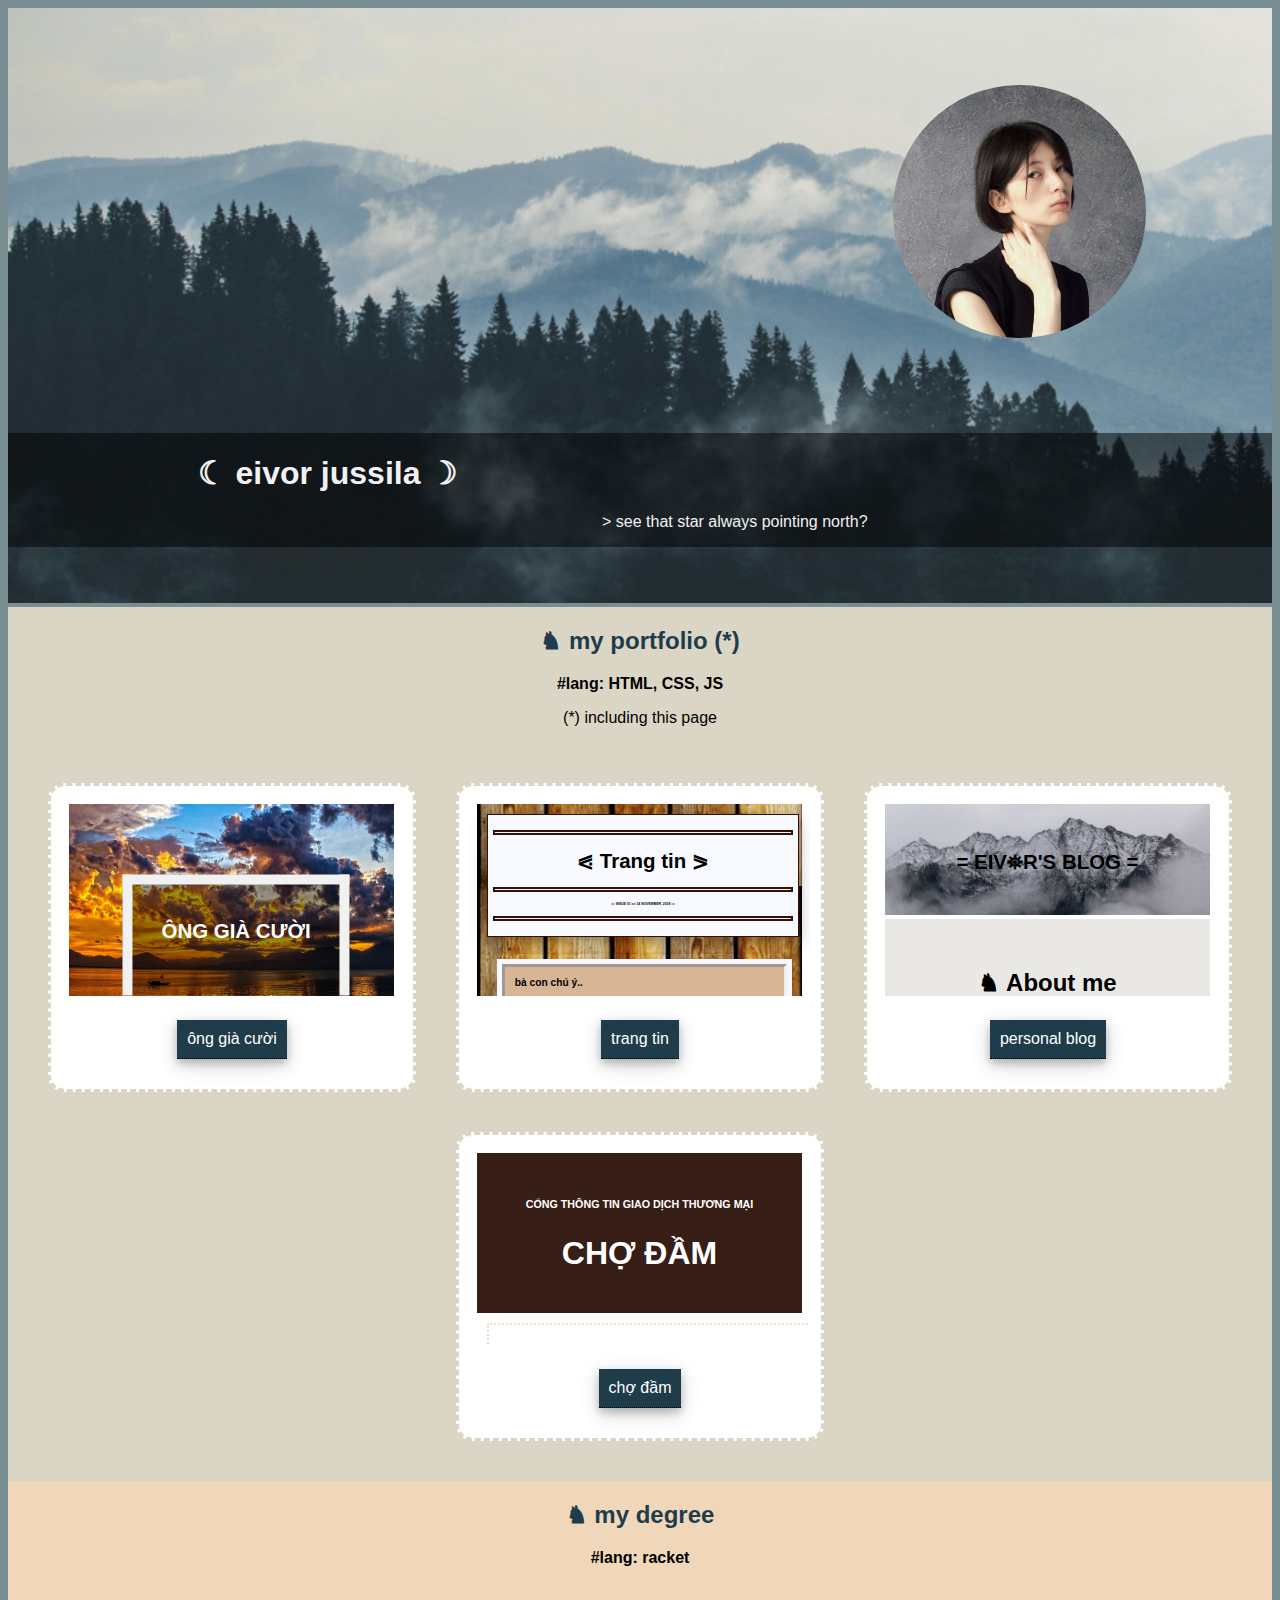
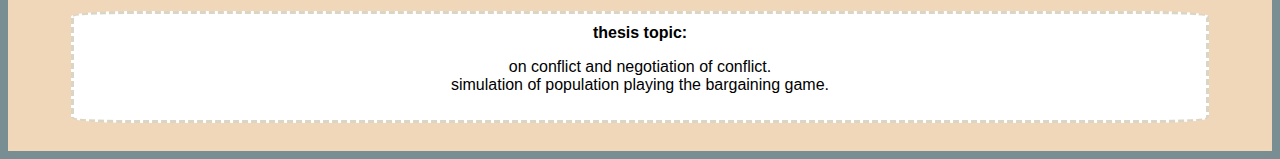
==== commit d2cf12b6: "Add files via upload" ====
--- a/index.html
+++ b/index.html
@@ -98,6 +98,7 @@
   height: 200px;
   width: 100%;
   border: none;
+  overflow: none;
 }
 
 .tooltip {
@@ -265,6 +266,15 @@
 <span class="tooltiptext">open a new window</span>
          personal blog </div>
         </a> </div>
+
+         <div class="card"> 
+      <iframe src="market.html"></iframe>
+      <a href="market.html" target="_blank">
+        <div class="desc tooltip"> 
+<span class="tooltiptext">open a new window</span>
+         chợ đầm </div>
+        </a> </div>
+
   </div>  
   
   <div class="degree">
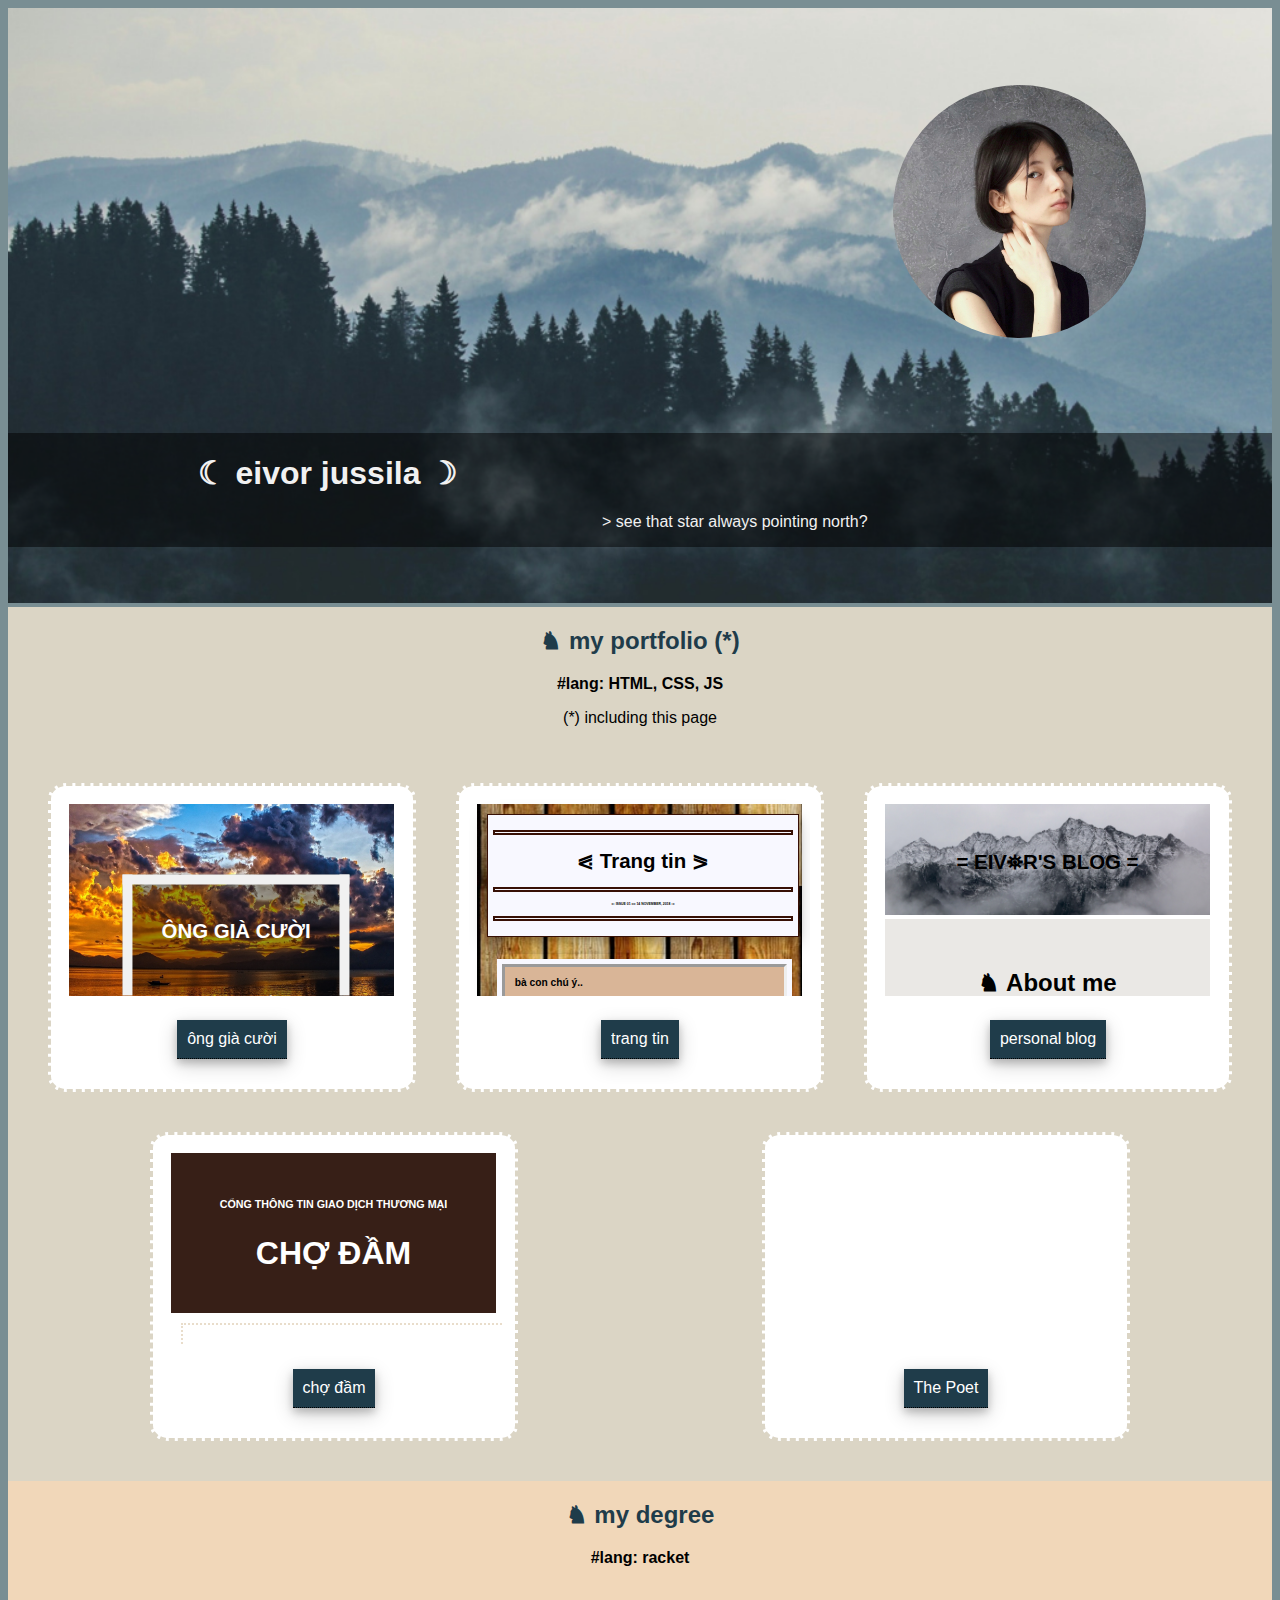
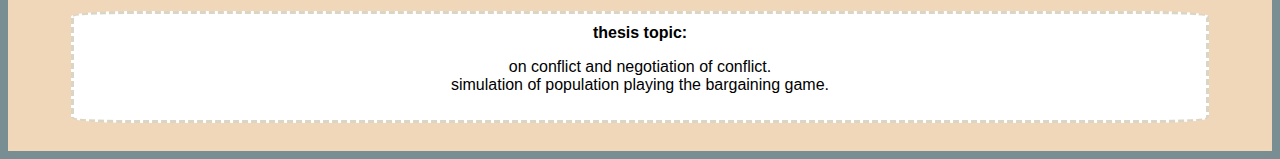
==== commit bcc73305: "Add files via upload" ====
--- a/index.html
+++ b/index.html
@@ -273,6 +273,14 @@
         <div class="desc tooltip"> 
 <span class="tooltiptext">open a new window</span>
          chợ đầm </div>
+        </a> </div>
+
+        <div class="card"> 
+      <iframe src="poet.html"></iframe>
+      <a href="poet.html" target="_blank">
+        <div class="desc tooltip"> 
+<span class="tooltiptext">open a new window</span>
+         The Poet </div>
         </a> </div>
 
   </div>  
